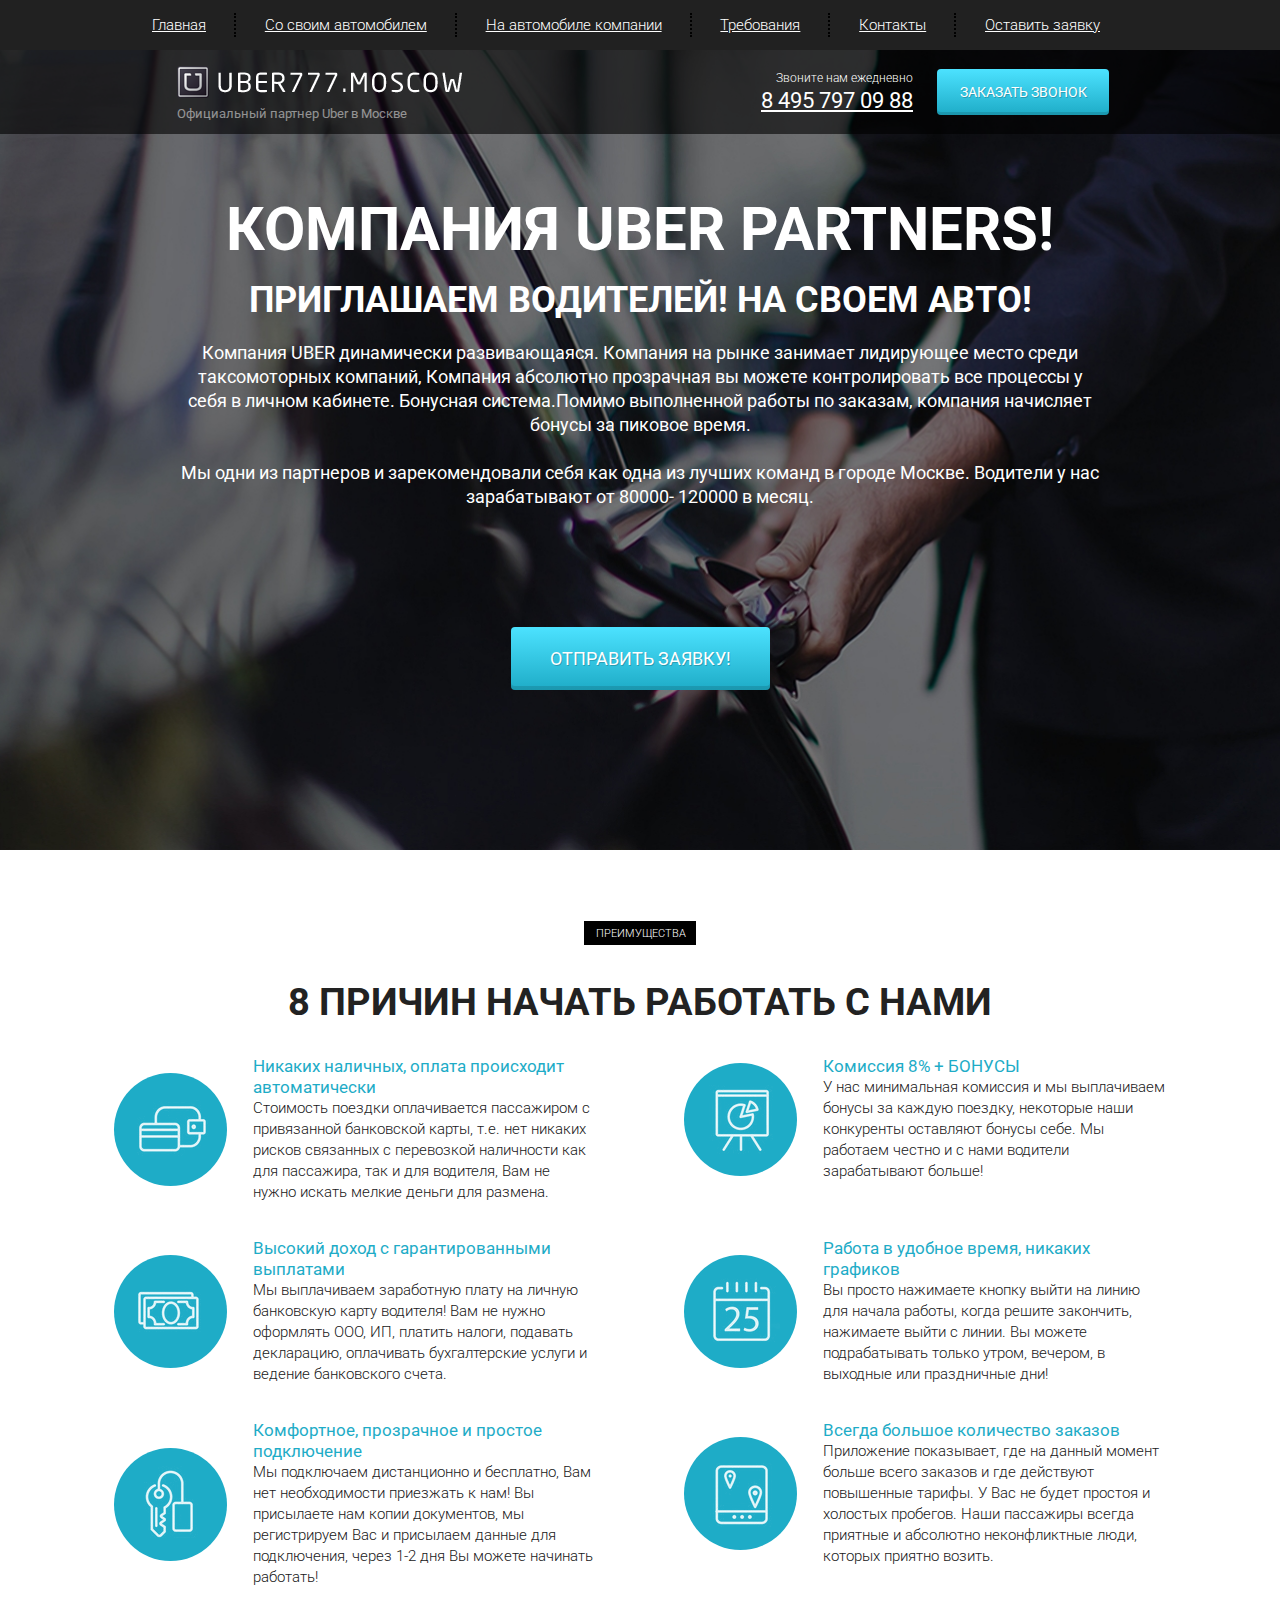
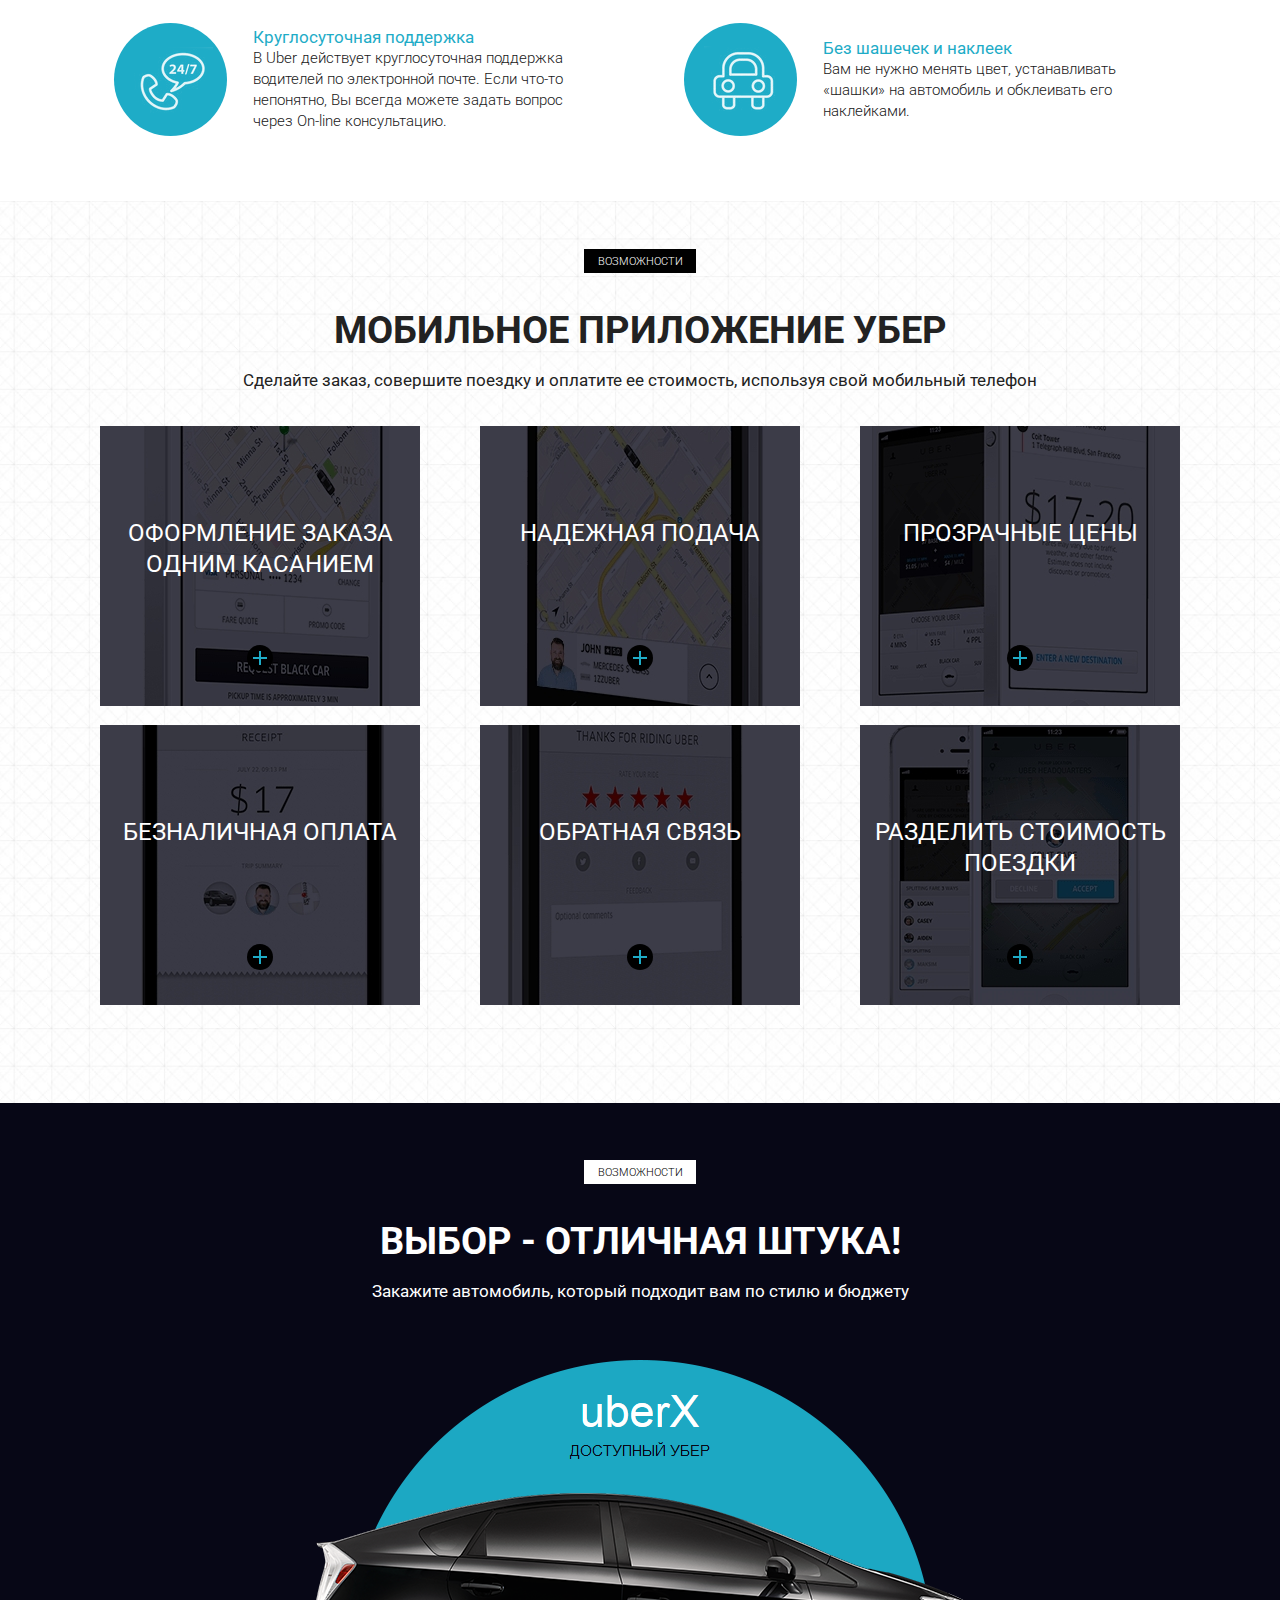
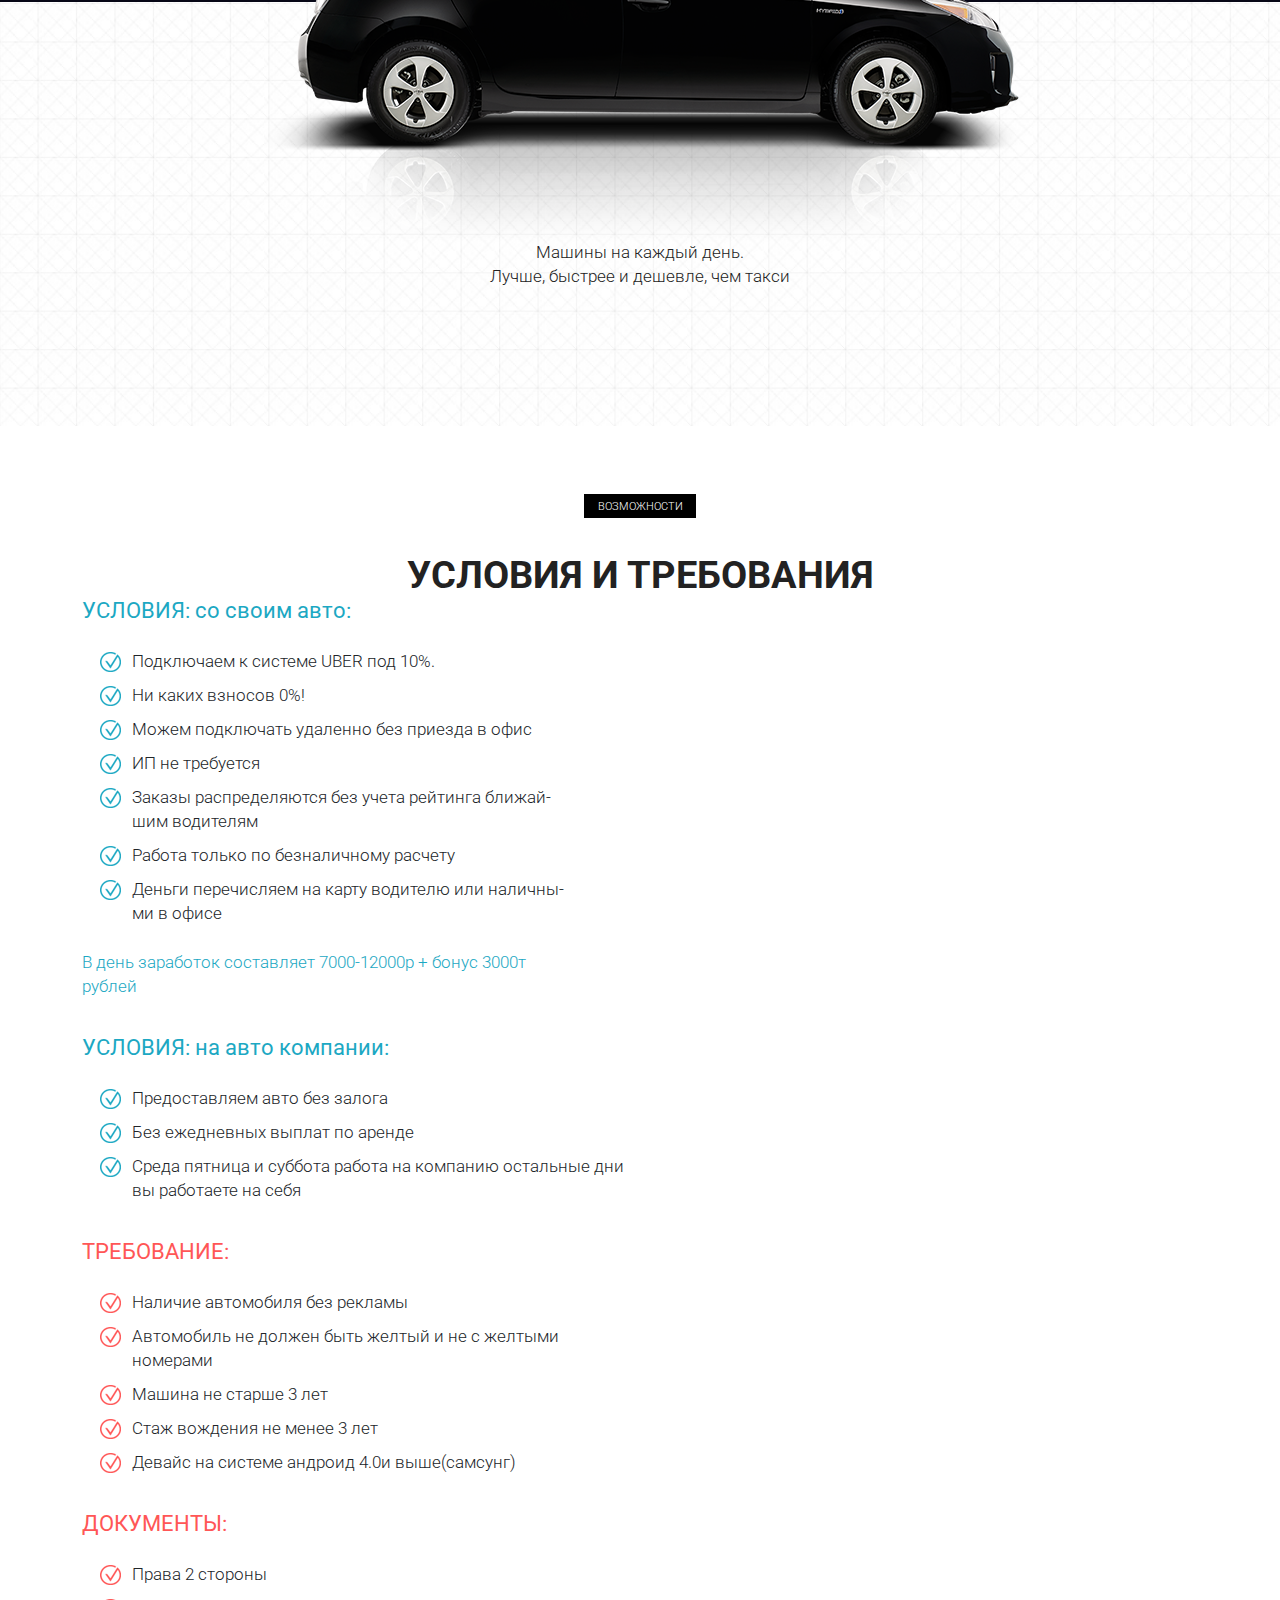
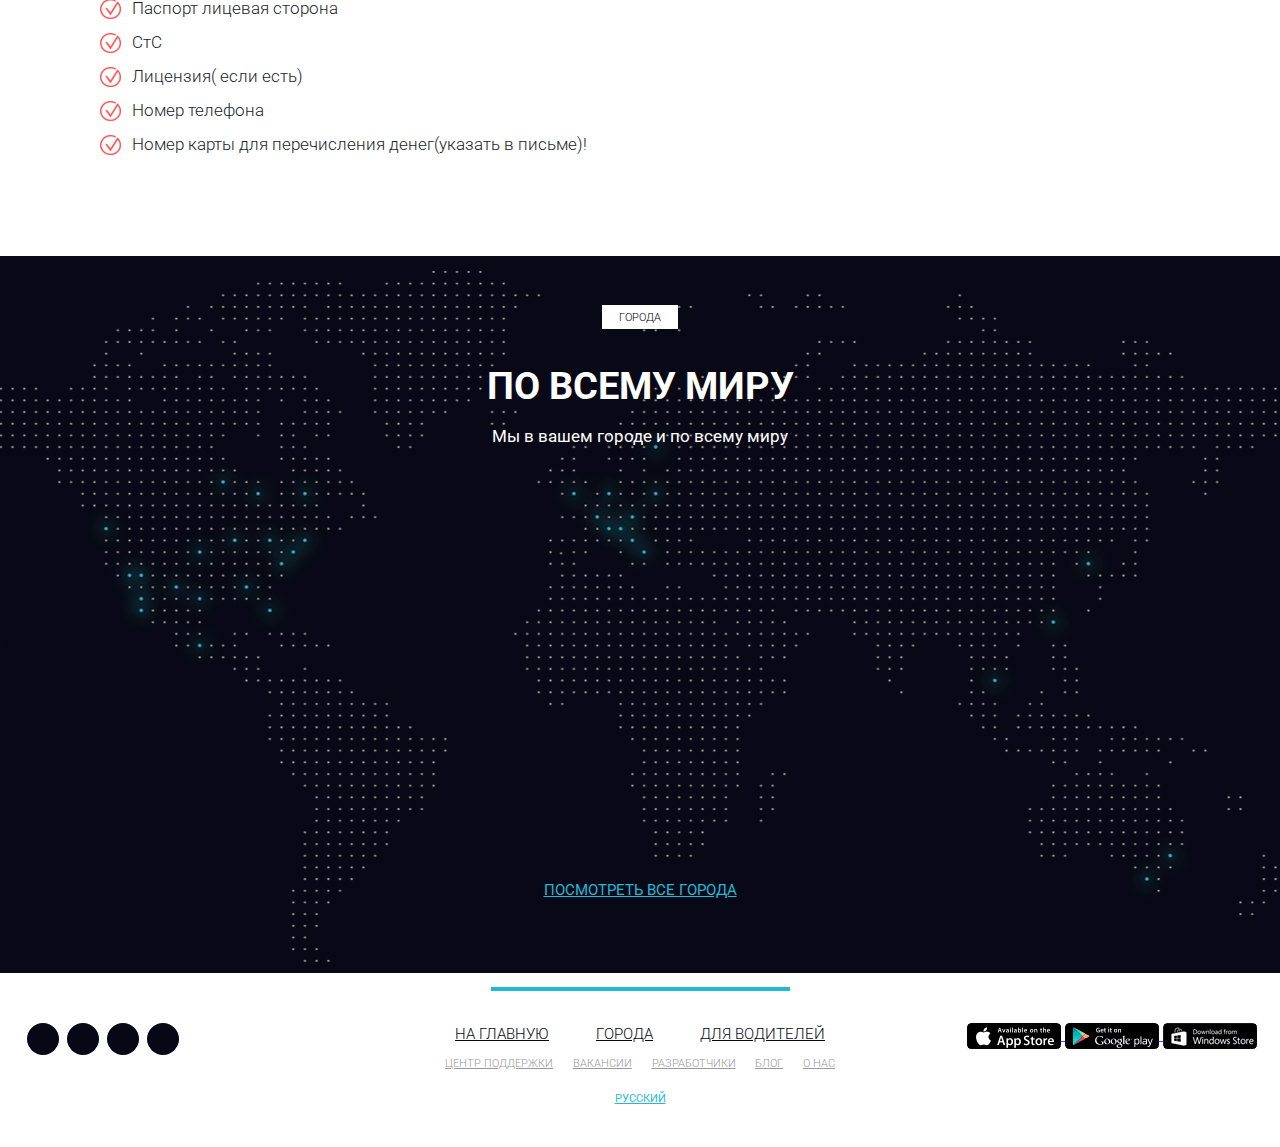
==== Макет 2/index.html @ d80f7cb1 "1 commit" ====
<!DOCTYPE html>
<html lang="ru">
<head>
    <meta charset="UTF-8">
    <meta name="viewport" content="width=device-width, initial-scale=1.0">
    <meta http-equiv="X-UA-Compatible" content="ie=edge">
    <title>Uber</title>
    <link rel="shortcut icon" href="icons/favicon.ico" type="image/x-icon">
    <link href="https://fonts.googleapis.com/css?family=Roboto:300,400,700&amp;subset=cyrillic-ext" rel="stylesheet">
    <link rel="stylesheet" href="css/bootstrap-reboot.min.css">
    <link rel="stylesheet" href="css/bootstrap-grid.min.css">
    <link rel="stylesheet" href="https://use.fontawesome.com/releases/v5.8.2/css/all.css" integrity="sha384-oS3vJWv+0UjzBfQzYUhtDYW+Pj2yciDJxpsK1OYPAYjqT085Qq/1cq5FLXAZQ7Ay" crossorigin="anonymous">
    <link rel="stylesheet" href="css/style.min.css">
</head>
<body>
    <header>
        <nav>
            <div class="container">
                <ul class="menu">
                    <li class="menu_item"><a href="#" class="menu_link">Главная</a></li>
                    <li class="menu_item"><a href="#require" class="menu_link">Со своим автомобилем</a></li>
                    <li class="menu_item"><a href="#require" class="menu_link">На автомобиле компании</a></li>
                    <li class="menu_item"><a href="#" class="menu_link">Требования</a></li>
                    <li class="menu_item"><a href="#" class="menu_link">Контакты</a></li>
                    <li class="menu_item"><a href="#" class="menu_link">Оставить заявку</a></li>
                </ul>
            </div>
            <div class="hamburger">
                <span></span>
                <span></span>
                <span></span>
            </div>
        </nav>
        <div class="subheader">
            <div class="container">
                <div class="row">
                    <div class="col-6 col-md-4 offset-md-1">
                        <a href="#" class="subheader_logo"><img src="icons/logo.png" alt="logo"></a>
                        <div class="subheader_official">Официальный партнер Uber в Москве</div>
                    </div>
    
                    <div class="xs-hidden col-md-3 offset-md-1 col-xl-2 offset-xl-2">
                        <div class="subheader_call">Звоните нам ежедневно</div>
                        <a href="tel:84957970988" class="subheader_phone">8 495 797 09 88</a>
                    </div>
    
                    <div class="col-6 col-md-3">
                        <a href="tel:84957970988" class="xs-visible subheader_phone">8 495 797 09 88</a>
                        <button class="subheader_btn">заказать звонок</button>
                    </div>
                </div>
            </div>
        </div>
    </header>

    <section class="promo">
        <div class="container">
            <div class="row">
                <div class="col-md-12 offset-md-0 col-lg-10 offset-lg-1">
                    <h1 class="promo_header">КОМПАНИЯ UBER PARTNERS!</h1>
                    <h2 class="promo_subheader">ПРИГЛАШАЕМ ВОДИТЕЛЕЙ! НА СВОЕМ АВТО!</h2>
                    <div class="promo_descr">
                        Компания UBER  динамически развивающаяся. Компания на рынке занимает лидирующее место среди
                        таксомоторных компаний, Компания абсолютно прозрачная вы можете контролировать все процессы у себя в личном кабинете. Бонуcная система.Помимо выполненной работы по заказам, компания начисляет бонусы за
                        пиковое время.
                        <br><br>
                        Мы одни из партнеров и зарекомендовали себя как одна из лучших команд в городе Москве.  Водители у нас
                        зарабатывают от 80000- 120000 в месяц.
                    </div>
                    <button class="promo_btn">ОТПРАВИТЬ ЗАЯВКУ!</button>
                </div>
            </div>
        </div>
    </section>

    <section class="reasons">
        <div class="container">
            <div class="label">преимущества</div>
            <h2 class="title">8 причин начать работать с нами</h2>
            <div class="row">
                <div class="col-md-6">
                    <div class="reasons_block">
                        <div class="reasons_round">
                            <img src="icons/reasons/reason_1.png" alt="reason">
                        </div>
                        <div class="reasons_descr">
                            <div class="reasons_subtitle">Никаких наличных, оплата происходит автоматически</div>
                            <div class="reasons_text">
                                Стоимость поездки оплачивается пассажиром с привязанной банковской карты, т.е. нет никаких рисков связанных с перевозкой наличности как для пассажира, так и для водителя, Вам не нужно искать мелкие деньги для размена.
                            </div>
                        </div>
                    </div>
                </div>
                <div class="col-md-6">
                    <div class="reasons_block">
                        <div class="reasons_round">
                            <img src="icons/reasons/reason_2.png" alt="reason">
                        </div>
                        <div class="reasons_descr">
                            <div class="reasons_subtitle">Комиссия 8% + БОНУСЫ</div>
                            <div class="reasons_text">
                                У нас минимальная комиссия и мы выплачиваем бонусы за каждую поездку, некоторые наши конкуренты оставляют бонусы себе. Мы работаем честно и с нами водители зарабатывают больше!
                            </div>
                        </div>
                    </div>
                </div>
                <div class="col-md-6">
                    <div class="reasons_block">
                        <div class="reasons_round">
                            <img src="icons/reasons/reason_3.png" alt="reason">
                        </div>
                        <div class="reasons_descr">
                            <div class="reasons_subtitle">Высокий доход с гарантированными выплатами</div>
                            <div class="reasons_text">
                                Мы выплачиваем заработную плату на личную банковскую карту водителя! Вам не нужно оформлять ООО, ИП, платить налоги, подавать декларацию, оплачивать бухгалтерские услуги и ведение банковского счета.
                            </div>
                        </div>
                    </div>
                </div>
                <div class="col-md-6">
                    <div class="reasons_block">
                        <div class="reasons_round">
                            <img src="icons/reasons/reason_4.png" alt="reason">
                        </div>
                        <div class="reasons_descr">
                            <div class="reasons_subtitle">Работа в удобное время, никаких графиков</div>
                            <div class="reasons_text">
                                Вы просто нажимаете кнопку выйти на линию для начала работы, когда решите закончить, нажимаете выйти с линии. Вы можете подрабатывать только утром, вечером, в выходные или праздничные дни!
                            </div>
                        </div>
                    </div>
                </div>
                <div class="col-md-6">
                    <div class="reasons_block">
                        <div class="reasons_round">
                            <img src="icons/reasons/reason_5.png" alt="reason">
                        </div>
                        <div class="reasons_descr">
                            <div class="reasons_subtitle">Комфортное, прозрачное и простое подключение</div>
                            <div class="reasons_text">
                                Мы подключаем дистанционно и бесплатно, Вам нет необходимости приезжать к нам! Вы присылаете нам копии документов, мы регистрируем Вас и присылаем данные для подключения, через 1-2 дня Вы можете начинать работать!
                            </div>
                        </div>
                    </div>
                </div>
                <div class="col-md-6">
                    <div class="reasons_block">
                        <div class="reasons_round">
                            <img src="icons/reasons/reason_6.png" alt="reason">
                        </div>
                        <div class="reasons_descr">
                            <div class="reasons_subtitle">Всегда большое количество заказов</div>
                            <div class="reasons_text">
                                Приложение показывает, где на данный момент больше всего заказов и где действуют повышенные тарифы. У Вас не будет простоя и холостых пробегов. Наши пассажиры всегда приятные и абсолютно неконфликтные люди, которых приятно возить.
                            </div>
                        </div>
                    </div>
                </div>
                <div class="col-md-6">
                    <div class="reasons_block">
                        <div class="reasons_round">
                            <img src="icons/reasons/reason_7.png" alt="reason">
                        </div>
                        <div class="reasons_descr">
                            <div class="reasons_subtitle">Круглосуточная поддержка</div>
                            <div class="reasons_text">
                                В Uber действует круглосуточная поддержка водителей по электронной почте. Если что-то непонятно, Вы всегда можете задать вопрос через On-line консультацию.
                            </div>
                        </div>
                    </div>
                </div>
                <div class="col-md-6">
                    <div class="reasons_block">
                        <div class="reasons_round">
                            <img src="icons/reasons/reason_8.png" alt="reason">
                        </div>
                        <div class="reasons_descr">
                            <div class="reasons_subtitle">Без шашечек и наклеек</div>
                            <div class="reasons_text">
                                Вам не нужно менять цвет, устанавливать «шашки» на автомобиль и обклеивать его наклейками.
                            </div>
                        </div>
                    </div>
                </div>
            </div>
        </div>
    </section>

    <section class="mobile">
        <div class="container">
            <div class="label">возможности</div>
            <h2 class="title">мобильное приложение убер</h2>
            <div class="subtitle">Сделайте заказ, совершите поездку и оплатите ее стоимость, используя свой мобильный телефон</div>

            <div class="row">
                <div class="col-md-6 col-lg-4">
                    <div class="mobile_item mobile_item_1">
                        <div class="mobile_item_subtitle">
                            оформление заказа одним касанием
                        </div>
                        <div class="mobile_item_plus"></div>
                    </div>
                </div>
                <div class="col-md-6 col-lg-4">
                    <div class="mobile_item mobile_item_2">
                        <div class="mobile_item_subtitle">
                            надежная подача
                        </div>
                        <div class="mobile_item_plus"></div>
                    </div>
                </div>
                <div class="col-md-6 col-lg-4">
                    <div class="mobile_item mobile_item_3">
                        <div class="mobile_item_subtitle">
                            прозрачные цены
                        </div>
                        <div class="mobile_item_plus"></div>
                    </div>
                </div>
                <div class="col-md-6 col-lg-4">
                    <div class="mobile_item mobile_item_4">
                        <div class="mobile_item_subtitle">
                            безналичная оплата
                        </div>
                        <div class="mobile_item_plus"></div>
                    </div>
                </div>
                <div class="col-md-6 col-lg-4">
                    <div class="mobile_item mobile_item_5">
                        <div class="mobile_item_subtitle">
                            обратная связь
                        </div>
                        <div class="mobile_item_plus"></div>
                    </div>
                </div>
                <div class="col-md-6 col-lg-4">
                    <div class="mobile_item mobile_item_6">
                        <div class="mobile_item_subtitle">
                            разделить стоимость поездки
                        </div>
                        <div class="mobile_item_plus"></div>
                    </div>
                </div>
            </div>
        </div>
    </section>

    <section class="choice">
        <div class="container">
            <div class="black"></div>
            <div class="label label_white">возможности</div>
            <h2 class="title title_white hidden-320">Выбор - отличная штука!</h2>
            <div class="subtitle subtitle_white hidden-320">Закажите автомобиль, который подходит вам по стилю и бюджету</div>

            <img src="img/car.png" alt="uber car" class="choice_img">
            <div class="choice_descr">
                Машины на каждый день.<br>
                Лучше, быстрее и дешевле, чем такси
            </div>
        </div>
    </section>

    <section class="require" id="require">
        <div class="container">
            <div class="label">возможности</div>
            <h2 class="title">условия и требования</h2>
        <div class="row">
            <div class="col-md-6>
                <div class="require_block">
                    <div class="require_title">
                        УСЛОВИЯ: со своим авто:
                    </div>
                    <ul class="require_list">
                        <li>Подключаем к системе UBER  под 10%.</li>
                        <li>
                            Ни каких взносов  0%!
                        </li>
                        <li>
                            Можем подключать удаленно без приезда в офис
                        </li>
                        <li>
                            ИП не требуется
                        </li>
                        <li>
                            Заказы распределяются без учета рейтинга ближай-<br>шим водителям
                        </li>
                        <li>
                            Работа только по безналичному расчету
                        </li>
                        <li>
                            Деньги перечисляем на карту водителю или наличны-<br>ми в офисе
                        </li>
                    </ul>
                    <div class="require_descr">
                        В день заработок составляет 7000-12000р + бонус 3000т<br> рублей
                    </div>
                </div>
            </div>
            <div class="col-md-6">
                <div class="require_block">
                    <div class="require_title">
                        УСЛОВИЯ: на авто компании:
                    </div>
                    <ul class="require_list">
                        <li>
                            Предоставляем авто без залога
                        </li>
                        <li>
                            Без ежедневных выплат по аренде
                        </li>
                        <li>
                            Среда пятница и суббота работа на компанию остальные дни вы работаете на себя
                        </li>
                    </ul>
                </div>
            </div>
            <div class="col-md-6">
                <div class="require_block require_block_nmb warning">
                    <div class="require_title">
                        ТРЕБОВАНИЕ:
                    </div>
                    <ul class="require_list">
                        <li>
                            Наличие автомобиля без рекламы
                        </li>
                        <li>
                            Автомобиль не должен быть желтый и не с желтыми номерами
                        </li>
                        <li>
                            Машина не старше 3 лет
                        </li>
                        <li>
                            Стаж вождения не менее 3 лет
                        </li>
                        <li>
                            Девайс на системе андроид 4.0и выше(самсунг)
                        </li>
                    </ul>
                </div>
            </div>
            <div class="col-md-6">
                <div class="require_block require_block_nmb warning">
                    <div class="require_title">
                        ДОКУМЕНТЫ:
                    </div>
                    <ul class="require_list">
                        <li>
                            Права 2 стороны
                        </li>
                        <li>
                            Паспорт лицевая сторона
                        </li>
                        <li>
                            СтС
                        </li>
                        <li>
                            Лицензия( если есть)
                        </li>
                        <li>
                            Номер телефона
                        </li>
                        <li>
                            Номер карты для перечисления денег(указать в письме)!
                        </li>
                    </ul>
                </div>
            </div>
        </div>
        </div>
    </section>

    <section class="world">
        <div class="container">
            <div class="label label_white label_min">города</div>
            <h2 class="title title_white">По всему миру</h2>
            <div class="subtitle subtitle_white">Мы в вашем городе и по всему миру</div>

            <a href="#" class="world_link">посмотреть все города</a>
        </div>
    </section>

    <footer>
        <div class="footer_divider"></div>
        <div class="footer_wrapper">
            <!-- Если не оборачивать каждый блок в обертку - получится криво -->
            <div>
                <div class="footer_social">
                    <a href="#" class="footer_social_item">
                        <i class="fab fa-facebook-f"></i>
                    </a>
                    <a href="#" class="footer_social_item">
                        <i class="fab fa-twitter"></i>
                    </a>
                    <a href="#" class="footer_social_item">
                        <i class="fab fa-linkedin"></i>
                    </a>
                    <a href="#" class="footer_social_item">
                        <i class="fab fa-instagram"></i>
                    </a>
                </div>
            </div>
            <div>
                <div class="footer_links">
                    <div class="footer_links_main">
                        <a href="#">на главную</a>
                        <a href="#">города</a>
                        <a href="#">для водителей</a>
                    </div>
                    <div class="footer_links_sub">
                        <a href="#">центр поддержки</a>
                        <a href="#">вакансии</a>
                        <a href="#">разработчики</a>
                        <a href="#">блог</a>
                        <a href="#">о нас</a>
                    </div>
                    <a href="#" class="footer_links_lang">Русский</a>
                </div>
            </div>
            <div>
                <div class="footer_mobile">
                    <a class="footer_img" href="#">
                        <img src="img/app_store.png" alt="App Store">
                    </a>
                    <a class="footer_img" href="#">
                        <img src="img/google_play.png" alt="Google play">
                    </a>
                    <a class="footer_img" href="#">
                        <img src="img/windows_store.png" alt="Windows store">
                    </a>
                </div>
            </div>
        </div>
    </footer>

    <script src="js/script.js"></script>
</body>
</html>
---- Макет 2/css/style.min.css ----
*{font-family:"Roboto",sans-serif}header{position:relative;height:50px}nav{position:fixed;width:100%;height:50px;background-color:#212121;z-index:5}.hamburger{display:none}.menu{display:-webkit-box;display:-ms-flexbox;display:flex;-webkit-box-pack:justify;-ms-flex-pack:justify;justify-content:space-between;padding:13px 70px;margin:0;list-style-type:none}.menu_link{color:#fff;font-size:15px;font-weight:300}.menu_link:hover{text-decoration:none;color:#1eacc7}.menu_item{border-right:2px dotted #000;padding-right:28px}.menu_item:last-child{border-right:none}.subheader{position:absolute;top:50px;width:100%;height:84px;background-color:rgba(0,0,0,.6)}.subheader_logo{display:block;max-width:100%;margin-top:16px}.subheader_official{margin-top:6px;opacity:.5;color:#fff;font-size:13px;font-weight:400}.subheader_call{color:#fff;font-size:12px;font-weight:300;margin-top:19px;text-align:right}.subheader_phone{display:block;margin-top:8px;color:#fff;font-size:22px;font-weight:400;text-transform:uppercase;text-align:right;line-height:12px}.subheader_phone:hover{text-decoration:none;color:#fff}.subheader_btn{margin-top:19px;width:172px;height:46px;-webkit-box-shadow:inset 0 -3px 0 rgba(0,0,0,.12);box-shadow:inset 0 -3px 0 rgba(0,0,0,.12);border:none;border-radius:4px;background-image:-webkit-gradient(linear, left bottom, left top, from(#1eacc7), to(#4ce2ff));background-image:linear-gradient(to top, #1eacc7 0%, #4ce2ff 100%);text-shadow:1px 1px 0 rgba(0,0,0,.21);color:#fff;font-size:14px;font-weight:400;text-transform:uppercase}.subheader_btn:hover{background-image:none;background-color:#ff5656;-webkit-transition:1s all;transition:1s all}.promo{min-height:800px;background:url("../img/bg/main_bg.jpg") center center/cover no-repeat;padding:150px 0 135px 0}.promo_header{color:#fff;font-weight:700;text-transform:uppercase;font-size:60px;line-height:60px;margin:0;text-align:center}.promo_subheader{color:#fff;font-weight:700;text-transform:uppercase;font-size:36px;line-height:36px;margin:0;margin-top:22px;text-align:center}.promo_descr{color:#fff;font-size:18px;font-weight:400;line-height:24px;text-align:center;margin-top:23px}.promo_btn{display:block;margin:118px auto 0 auto;width:259px;height:63px;-webkit-box-shadow:inset 0 -4px 0 rgba(0,0,0,.12);box-shadow:inset 0 -4px 0 rgba(0,0,0,.12);border:none;border-radius:4px;background-image:-webkit-gradient(linear, left bottom, left top, from(#1eacc7), to(#4ce2ff));background-image:linear-gradient(to top, #1eacc7 0%, #4ce2ff 100%);text-shadow:1px 1px 0 rgba(0,0,0,.21);color:#fff;font-size:18px;font-weight:400;text-transform:uppercase}.promo_btn:hover{background-image:none;background-color:#ff5656;-webkit-transition:1s all;transition:1s all}.reasons{padding:71px 0 65px 0}.reasons_block{display:-webkit-box;display:-ms-flexbox;display:flex;-webkit-box-pack:center;-ms-flex-pack:center;justify-content:center;-webkit-box-align:center;-ms-flex-align:center;align-items:center;margin-top:35px}.reasons_round{display:-webkit-box;display:-ms-flexbox;display:flex;-webkit-box-pack:center;-ms-flex-pack:center;justify-content:center;-webkit-box-align:center;-ms-flex-align:center;align-items:center;margin-right:26px;width:113px;height:113px;background-color:#1eacc7;border-radius:100%}.reasons_descr{width:343px}.reasons_subtitle{line-height:21px;color:#1eacc7;font-size:17px;font-weight:400}.reasons_text{color:#202020;font-size:15px;font-weight:300;line-height:21px}.label{position:relative;margin:0 auto;height:24px;width:112px;padding:5px 12px;background-color:#000;color:#fff;font-size:11px;font-weight:300;text-transform:uppercase;text-align:center;z-index:2}.label_white{background-color:#fff;color:#000}.label_min{width:76px}.title{position:relative;margin-bottom:0;margin-top:38px;color:#222;font-size:38px;line-height:38px;font-weight:700;text-transform:uppercase;text-align:center;z-index:2}.title_white{color:#fff}.subtitle{position:relative;margin-top:19px;color:#222;font-size:17px;font-weight:400;text-align:center;z-index:2}.subtitle_white{color:#fff}.mobile{min-height:864px;padding:48px 0 79px 0;background:url("../img/bg/mobile_app.png") center center/cover no-repeat}.mobile .row{margin-top:32px}.mobile_item{position:relative;width:320px;height:280px;margin:0 auto;margin-bottom:19px;padding-top:92px}.mobile_item_1{background:url("../img/bg/mobile_screen_1.jpg") center center/cover no-repeat}.mobile_item_2{background:url("../img/bg/mobile_screen_2.jpg") center center/cover no-repeat}.mobile_item_3{background:url("../img/bg/mobile_screen_3.jpg") center center/cover no-repeat}.mobile_item_4{background:url("../img/bg/mobile_screen_4.jpg") center center/cover no-repeat}.mobile_item_5{background:url("../img/bg/mobile_screen_5.jpg") center center/cover no-repeat}.mobile_item_6{background:url("../img/bg/mobile_screen_6.jpg") center center/cover no-repeat}.mobile_item_subtitle{color:#fff;font-size:24px;font-weight:400;line-height:31px;text-transform:uppercase;text-align:center}.mobile_item_plus{display:-webkit-box;display:-ms-flexbox;display:flex;-webkit-box-pack:center;-ms-flex-pack:center;justify-content:center;-webkit-box-align:center;-ms-flex-align:center;align-items:center;position:absolute;bottom:35px;left:50%;-webkit-transform:translateX(-50%);transform:translateX(-50%);width:26px;height:26px;background-color:#000;margin:0 auto;border-radius:100%;cursor:pointer}.mobile_item_plus:before{content:"";display:block;width:14px;height:2px;background-color:#1eacc7;-webkit-transition:.3s all;transition:.3s all}.mobile_item_plus:after{content:"";position:absolute;left:50%;-webkit-transform:translateX(-50%);transform:translateX(-50%);display:block;height:14px;width:2px;background-color:#1eacc7;-webkit-transition:.3s all;transition:.3s all}.mobile_item_plus:hover:before,.mobile_item_plus:hover:after{background-color:#ff5656}.choice{position:relative;min-height:895px;padding:57px 0 138px 0;background:url("../img/bg/mobile_app.png") center center/cover no-repeat}.choice_img{position:relative;display:block;margin:56px auto 0 auto;z-index:2}.choice_descr{text-align:center;color:#222;font-size:17px;font-weight:300;line-height:24px}.choice .black{position:absolute;top:0;left:0;height:499px;width:100%;background-color:#070716;z-index:1}.require{padding:68px 0 84px 0}.require_block{margin:33px 0}.require_block_nmb{margin-bottom:0px}.require_title{color:#1ca8c3;font-size:22px;font-weight:400}.require_list{list-style-type:none;padding-left:50px;margin-top:22px}.require_list li{position:relative;font-size:17px;font-weight:300;line-height:24px;margin-bottom:10px}.require_list li:before{content:"";display:block;position:absolute;left:-32px;top:3px;width:21px;height:20px;background:url("../icons/check_blue.png") center center/cover no-repeat}.require_descr{margin-top:25px;font-size:17px;font-weight:300;line-height:24px;color:#1ca8c3}.require .warning .require_title{color:#ff5656}.require .warning .require_list li:before{background:url("../icons/check_red.png") center center/cover no-repeat}.world{position:relative;min-height:717px;padding:49px 0;background:url("../img/bg/map.jpg") center center/cover no-repeat}.world_link{position:absolute;left:50%;-webkit-transform:translateX(-50%);transform:translateX(-50%);bottom:49px;text-align:center;font-size:15px;font-weight:400;line-height:68px;text-transform:uppercase;color:#1fbad6}.world_link:hover{text-decoration:none;color:#fff}footer{padding:14px 23px 39px 23px}footer a:hover{text-decoration:none}.footer_divider{width:299px;height:4px;background-color:#1fbad6;margin:0 auto}.footer_wrapper{display:-webkit-box;display:-ms-flexbox;display:flex;-webkit-box-pack:justify;-ms-flex-pack:justify;justify-content:space-between;-webkit-box-align:start;-ms-flex-align:start;align-items:flex-start;padding-top:32px}.footer_wrapper>div{width:33%}.footer_wrapper>div:nth-child(3){display:-webkit-box;display:-ms-flexbox;display:flex;-webkit-box-pack:end;-ms-flex-pack:end;justify-content:flex-end}.footer_social{width:160px;display:-webkit-box;display:-ms-flexbox;display:flex;-webkit-box-pack:justify;-ms-flex-pack:justify;justify-content:space-between}.footer_social_item{display:-webkit-box;display:-ms-flexbox;display:flex;-webkit-box-pack:center;-ms-flex-pack:center;justify-content:center;-webkit-box-align:center;-ms-flex-align:center;align-items:center;margin:0 4px;width:32px;height:32px;background-color:#070716;border-radius:100%}.footer_social_item i{color:#fff}.footer_links{width:390px;margin:0 auto}.footer_links_main{display:-webkit-box;display:-ms-flexbox;display:flex;-webkit-box-pack:justify;-ms-flex-pack:justify;justify-content:space-between;padding:0 10px}.footer_links_main a{color:#070716;font-size:15px;font-weight:300;text-transform:uppercase}.footer_links_sub{display:-webkit-box;display:-ms-flexbox;display:flex;-webkit-box-pack:justify;-ms-flex-pack:justify;justify-content:space-between;margin-top:10px}.footer_links_sub a{color:#999;font-size:11px;font-weight:300;text-transform:uppercase}.footer_links_lang{display:block;margin:0 auto;color:#1fbad6;font-size:11px;font-weight:400;margin-top:19px;text-transform:uppercase;text-align:center}.xs-visible{display:none}@media(max-width: 1200px){.menu_item{padding-right:20px}.menu_link{font-size:13px}.promo_header{font-size:50px}.reasons_block{-webkit-box-align:start;-ms-flex-align:start;align-items:flex-start}.reasons_descr{width:300px}.mobile_item{width:280px;height:240px}.mobile_item_subtitle{font-size:20px;line-height:23px}.choice{padding:55px 0;min-height:840px}.require br{display:none}.footer_wrapper>div{width:50%}.footer_wrapper>div:nth-child(1){width:25%}.footer_wrapper>div:nth-child(3){width:25%;display:-webkit-box;display:-ms-flexbox;display:flex;-webkit-box-pack:end;-ms-flex-pack:end;justify-content:flex-end}.footer_mobile{display:-webkit-box;display:-ms-flexbox;display:flex}.footer_mobile a{margin:0 3px}.footer_mobile a img{width:100%}}@media(max-width: 991px){.title{font-size:28px}.menu_item{padding-right:8px}.menu_link{font-size:10px}.subheader_logo img{width:100%}.subheader_official{font-size:11px}.subheader_phone{font-size:18px}.subheader_btn{margin-top:21px;height:40px;width:100%}.promo_header{font-size:40px}.promo_subheader{font-size:30px}.reasons_block{-webkit-box-orient:vertical;-webkit-box-direction:normal;-ms-flex-direction:column;flex-direction:column;-webkit-box-align:center;-ms-flex-align:center;align-items:center}.reasons_round{margin-right:0}.reasons_descr{width:300px;margin-top:20px}.mobile_item_subtitle{font-size:17px}.choice{min-height:800px}.choice_img{width:100%}.footer_wrapper{-ms-flex-wrap:wrap;flex-wrap:wrap}.footer_wrapper>div{width:100%;display:-webkit-box;display:-ms-flexbox;display:flex;-webkit-box-pack:center;-ms-flex-pack:center;justify-content:center;margin-bottom:20px}.footer_wrapper>div:nth-child(1){width:100%}.footer_wrapper>div:nth-child(3){width:100%;-webkit-box-pack:center;-ms-flex-pack:center;justify-content:center}}@media(max-width: 767px){.title{margin-top:25px}.menu{position:fixed;-webkit-box-orient:vertical;-webkit-box-direction:normal;-ms-flex-direction:column;flex-direction:column;-webkit-box-pack:center;-ms-flex-pack:center;justify-content:center;-webkit-box-align:center;-ms-flex-align:center;align-items:center;top:0;left:-100%;width:50%;height:100vh;padding:20px 15px;background-color:rgba(0,0,0,.8);-webkit-transition:.6s all;transition:.6s all}.menu_active{left:0}.menu_item{padding-right:0;border:none;margin:10px 0}.menu_link{font-size:20px}.hamburger{display:block;position:absolute;right:10px;top:50%;-webkit-transform:translateY(-50%);transform:translateY(-50%);width:26px;height:12px}.hamburger span{display:block;height:2px;width:100%;background-color:#fff;margin-bottom:2px;-webkit-transition:.5s all;transition:.5s all}.hamburger_active span{margin-bottom:-2px}.hamburger_active span:nth-child(1){-webkit-transform:translateY(3px) rotate(-45deg);transform:translateY(3px) rotate(-45deg)}.hamburger_active span:nth-child(2){display:none}.hamburger_active span:nth-child(3){-webkit-transform:translateY(3px) rotate(45deg);transform:translateY(3px) rotate(45deg)}.xs-hidden{display:none}.xs-visible{display:block}.subheader_phone{display:block;margin-top:10px;color:#fff;font-size:16px;font-weight:400;text-transform:uppercase;text-align:center}.subheader_btn{display:block;width:200px;height:40px;margin:0 auto;margin-top:10px}.promo_header{line-height:45px}.reasons{padding:40px 0}.reasons_descr{width:350px}.reasons_subtitle{text-align:center}.reasons_text{margin-top:10px}.mobile{padding:44px 0 35px 0}.require{padding:40px 0}.world{min-height:450px}}@media(max-width: 575px){nav{height:30px}header{height:30px}.title{font-size:16px;margin-top:15px;line-height:16px}.subtitle{font-size:14px;line-height:21px;margin-top:11px}.subheader{height:60px;top:30px}.subheader_official{display:none}.subheader_logo{margin-top:16px}.subheader_phone{font-size:12px;font-weight:400;text-transform:uppercase;margin-top:11px}.subheader_btn{width:110px;height:22px;font-size:9px;margin-top:6px}.subheader_btn:hover{background-image:-webkit-gradient(linear, left bottom, left top, from(#1eacc7), to(#4ce2ff));background-image:linear-gradient(to top, #1eacc7 0%, #4ce2ff 100%)}.promo{min-height:400px;padding:93px 0 35px 0}.promo_descr{display:none}.promo_header{font-size:30px;padding:0 24px;line-height:35px}.promo_subheader{font-size:20px;margin-top:33px;padding:0 10px;line-height:30px}.promo_btn{width:210px;height:50px;margin-top:72px;font-size:16px}.promo_btn:hover{background-image:-webkit-gradient(linear, left bottom, left top, from(#1eacc7), to(#4ce2ff));background-image:linear-gradient(to top, #1eacc7 0%, #4ce2ff 100%)}.menu{width:85%}.menu_item{width:100%;text-align:center;padding:5px 0}.menu_link{display:block}.hamburger_active span:nth-child(1){-webkit-transform:translateY(5px) rotate(-45deg);transform:translateY(5px) rotate(-45deg)}.hamburger_active span:nth-child(3){-webkit-transform:translateY(5px) rotate(45deg);transform:translateY(5px) rotate(45deg)}.reasons{padding:22px 0 36px 0}.reasons_block{margin-top:26px}.reasons_round{width:100px;height:100px}.reasons_descr{width:100%;margin-top:27px}.reasons_subtitle{font-size:16px;text-align:left}.reasons_text{margin-top:0}.mobile{padding-bottom:43px}.mobile_item{padding-top:81px;width:290px;height:254px;margin-top:14px;margin-bottom:none}.mobile_item_plus{bottom:22px}.mobile .mobile_item_subtitle{font-size:18px;line-height:31px}.choice{background:none;background-color:#070716;padding:25px 0 33px 0;min-height:390px}.choice .black{height:0}.choice .title{display:none}.choice .subtitle{display:none}.choice_descr{margin-top:23px;font-size:17px;font-weight:300;color:#fff}.choice .choice_img{width:100%;margin-top:35px}.require{padding:25px 0}.require_block{margin:30px 0 0 0px}.require_title{font-size:16px}.require_list{padding-left:30px;margin-top:5px}.require_list li{font-size:14px;margin-bottom:5px;line-height:20px}.require_descr{margin-top:15px;font-size:14px}.require_descr br{display:none}.world{min-height:360px;padding:25px 0 30px 0}.world_link{width:200px;bottom:30px;line-height:15px}footer{padding:25px 0 20px 0;min-height:280px}footer .footer_divider{width:253px;margin:0 auto}footer .footer_wrapper{padding-top:22px;padding-bottom:20px;position:absolute;left:50%;-webkit-transform:translateX(-50%);transform:translateX(-50%)}footer .footer_wrapper>div{margin-bottom:20px}footer .footer_wrapper>div:nth-child(1){-webkit-box-ordinal-group:3;-ms-flex-order:2;order:2}footer .footer_wrapper>div:nth-child(2){-webkit-box-ordinal-group:2;-ms-flex-order:1;order:1}footer .footer_wrapper>div:nth-child(3){-webkit-box-ordinal-group:4;-ms-flex-order:3;order:3}footer .footer_social{position:absolute;margin-top:110px;left:50%;-webkit-transform:translateX(-50%);transform:translateX(-50%)}footer .footer_mobile{display:-webkit-box;display:-ms-flexbox;display:flex;position:absolute;left:50%;-webkit-transform:translateX(-50%);transform:translateX(-50%);margin-top:160px}footer .footer_img{margin-right:6px}footer .footer_img:nth-child(3){margin-right:0}footer .footer_links{width:290px}footer .footer_links_main{padding:0;font-size:14px}footer .footer_links_sub{-ms-flex-wrap:wrap;flex-wrap:wrap;-webkit-box-pack:center;-ms-flex-pack:center;justify-content:center}footer .footer_links_sub a{margin:0 7px}footer .footer_links_lang{margin-top:10px}}/*# sourceMappingURL=style.min.css.map */
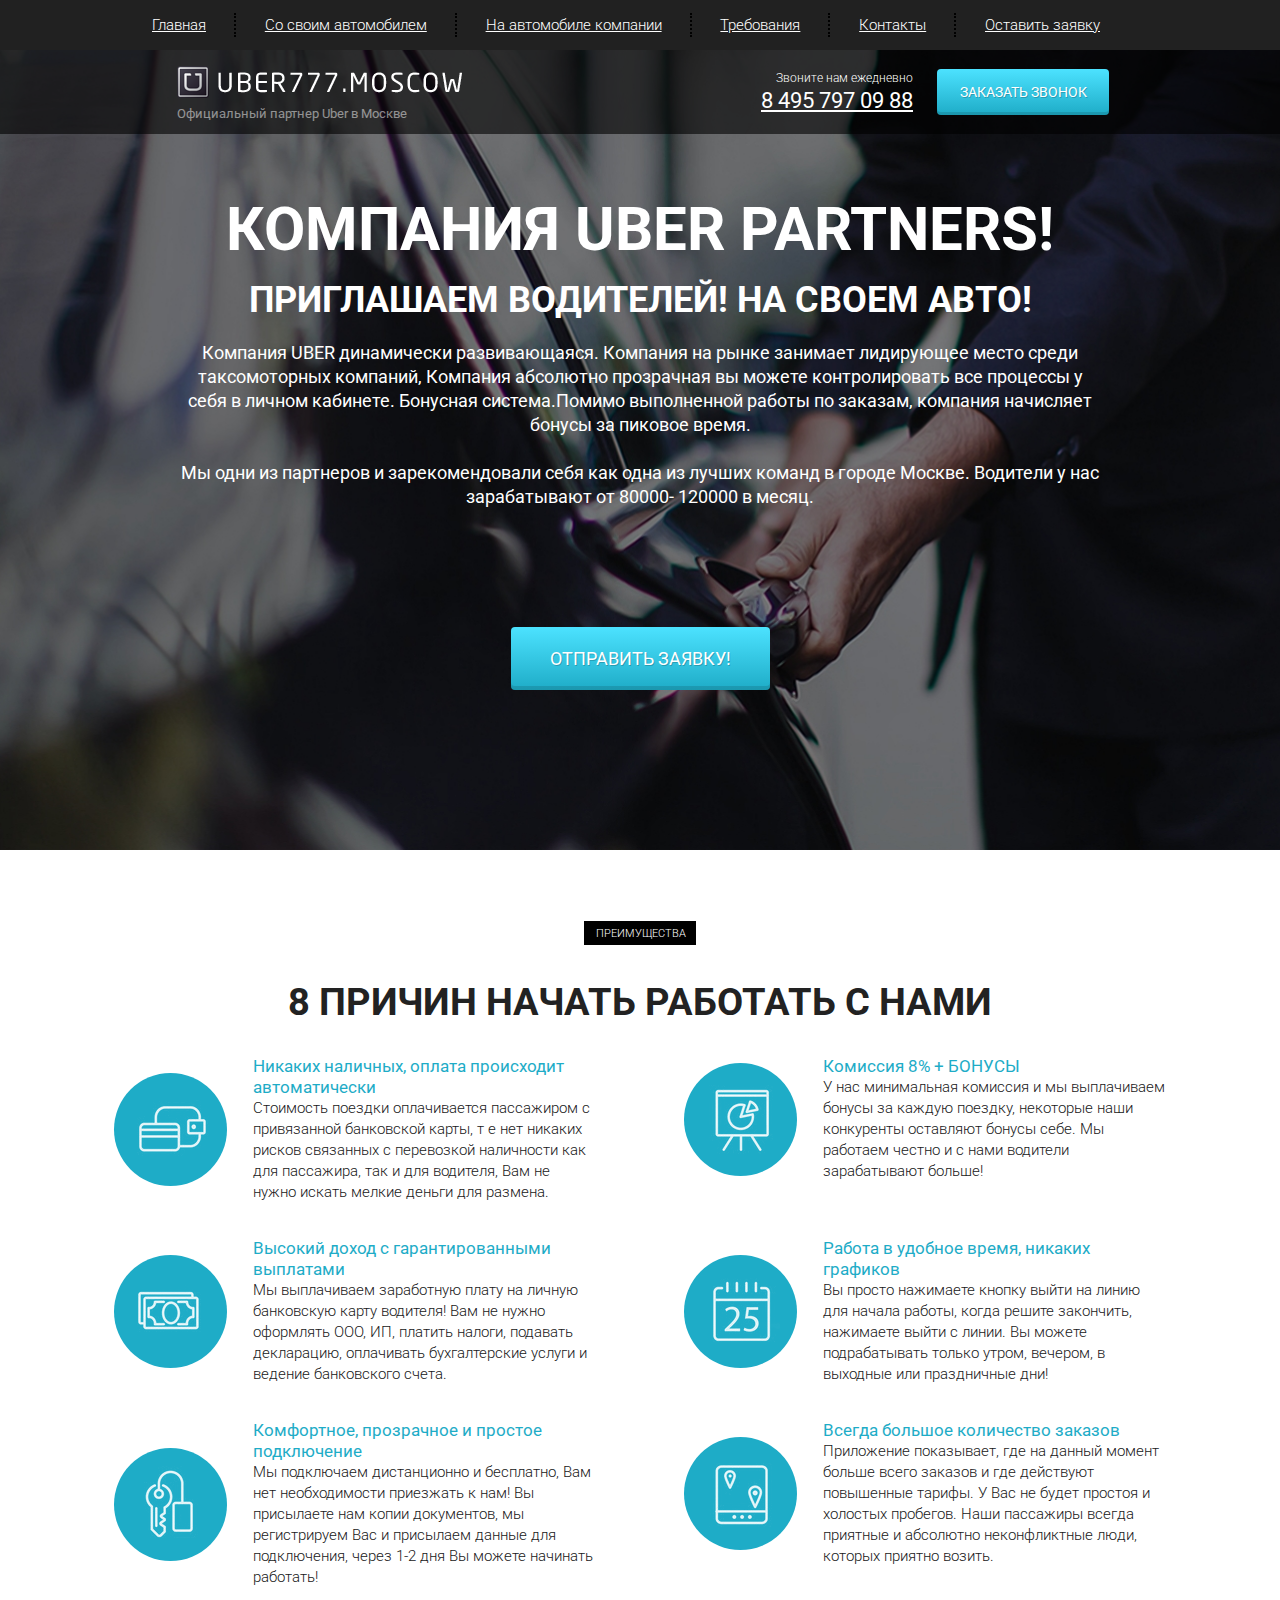
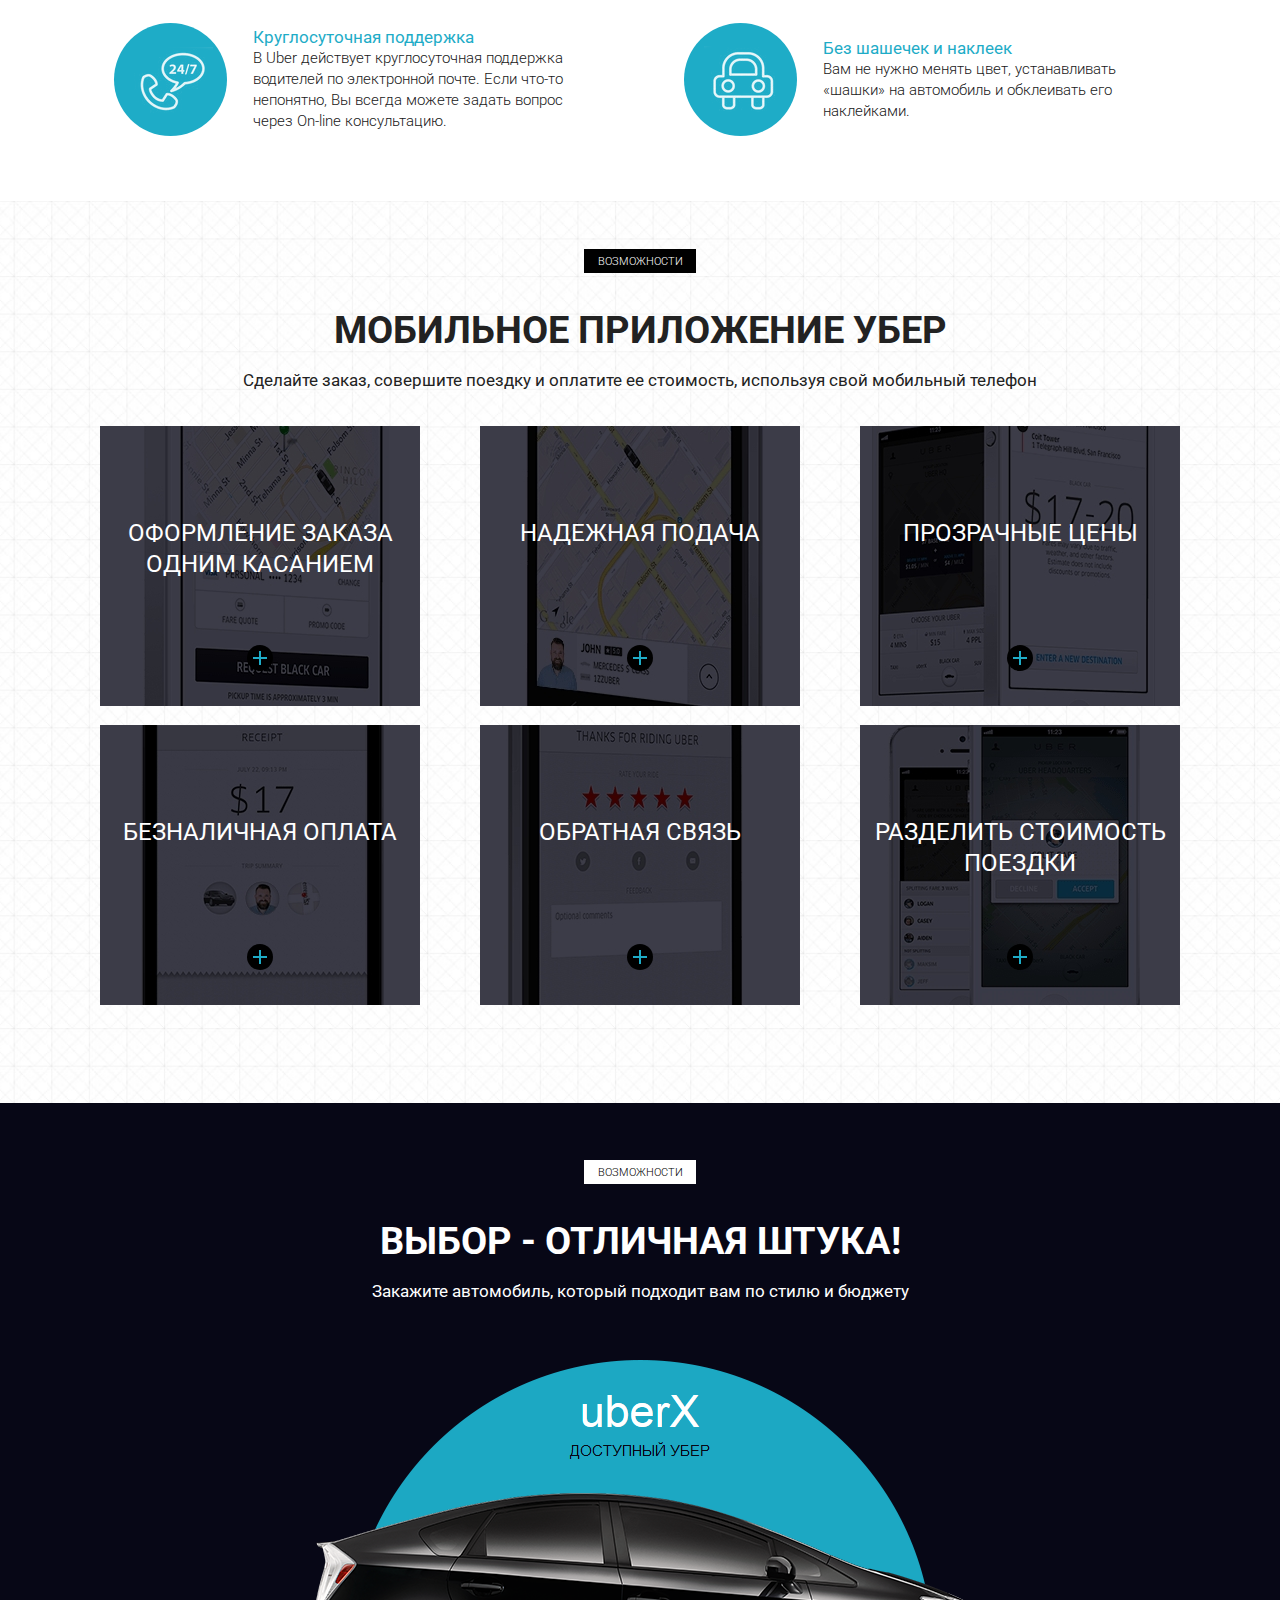
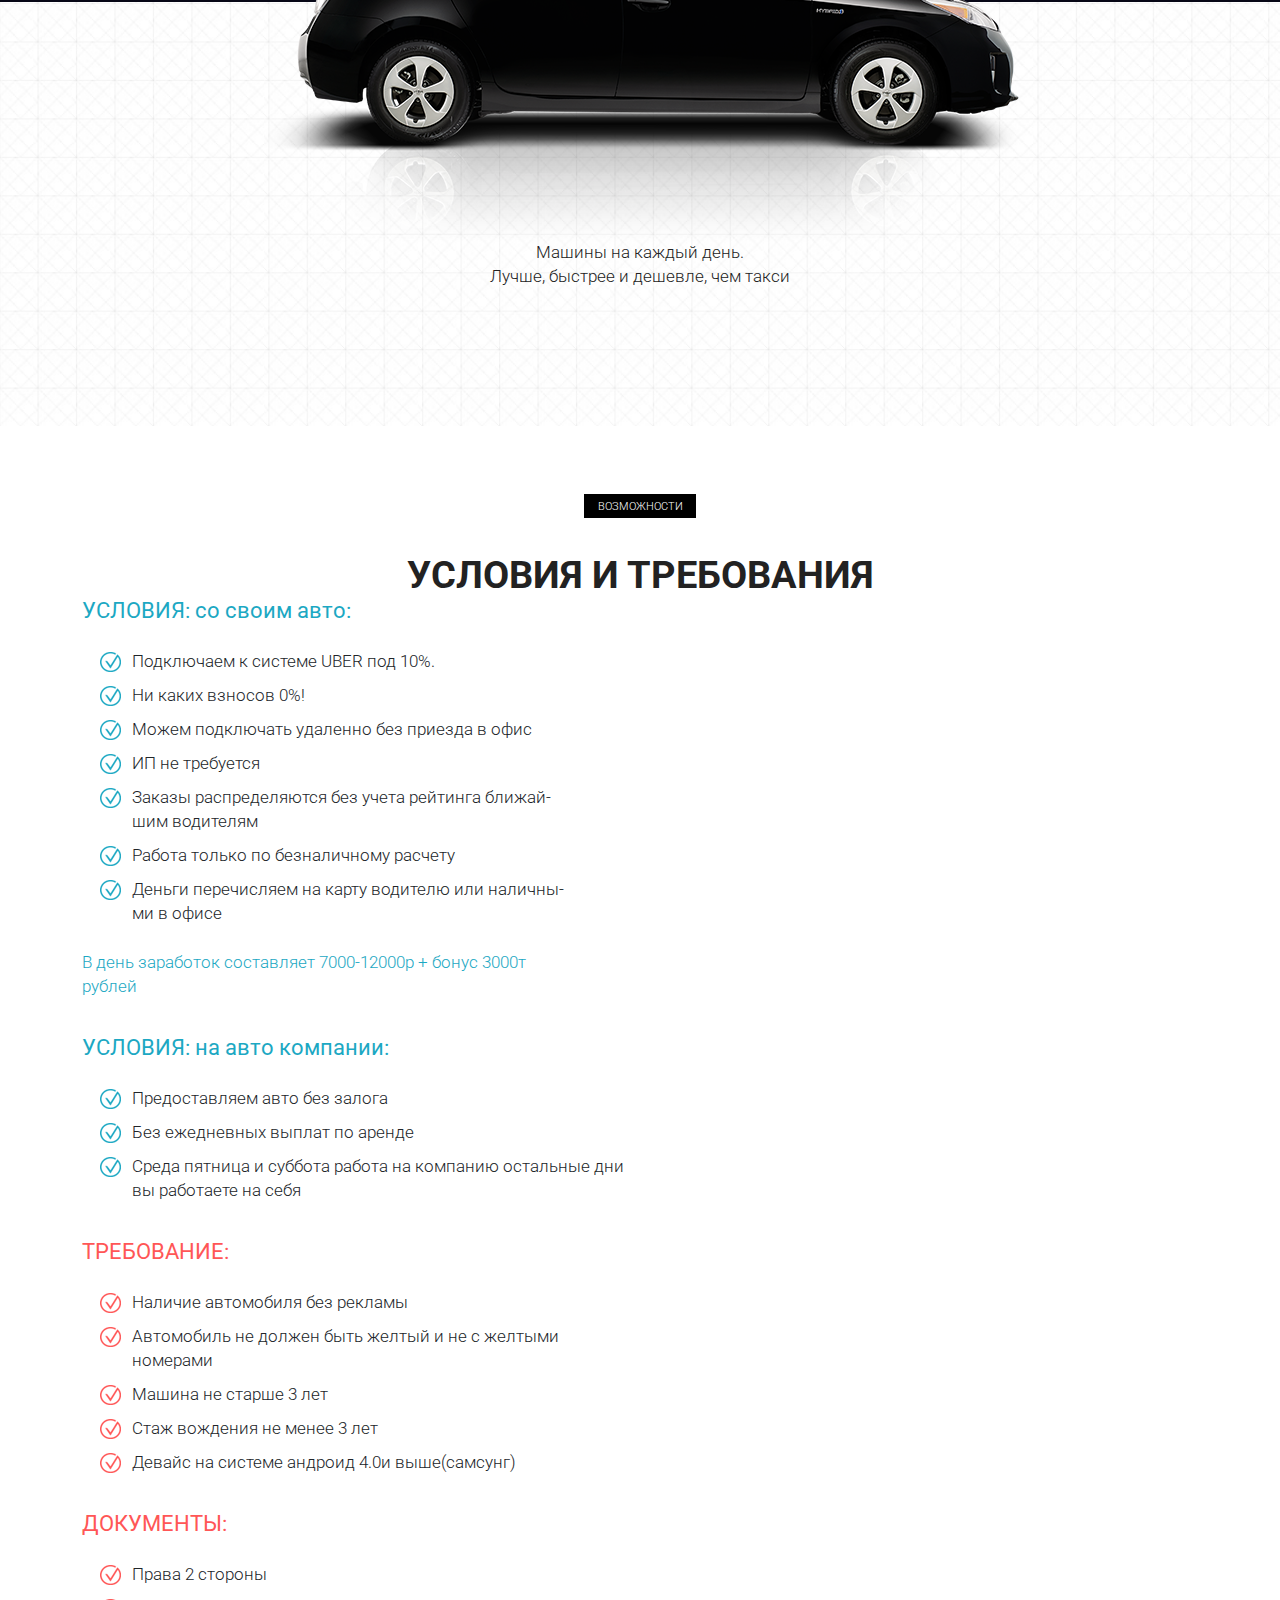
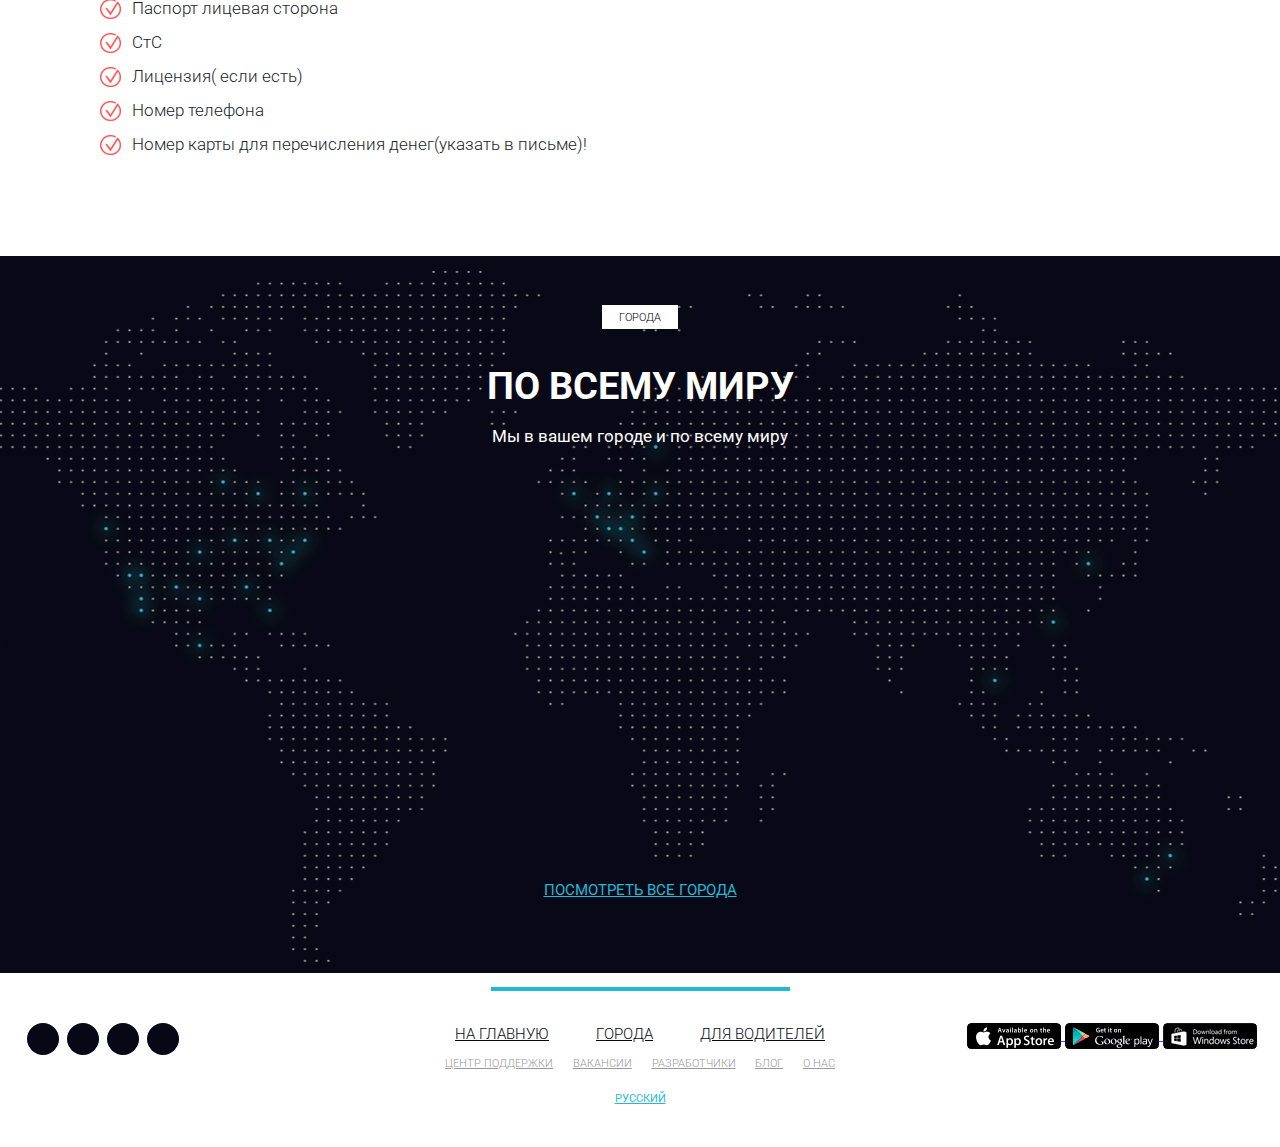
==== commit 6ddf358a: "second commit" ====
--- a/Макет 2/index.html
+++ b/Макет 2/index.html
@@ -86,7 +86,7 @@
                         <div class="reasons_descr">
                             <div class="reasons_subtitle">Никаких наличных, оплата происходит автоматически</div>
                             <div class="reasons_text">
-                                Стоимость поездки оплачивается пассажиром с привязанной банковской карты, т.е. нет никаких рисков связанных с перевозкой наличности как для пассажира, так и для водителя, Вам не нужно искать мелкие деньги для размена.
+                                Стоимость поездки оплачивается пассажиром с привязанной банковской карты, т е нет никаких рисков связанных с перевозкой наличности как для пассажира, так и для водителя, Вам не нужно искать мелкие деньги для размена.
                             </div>
                         </div>
                     </div>
